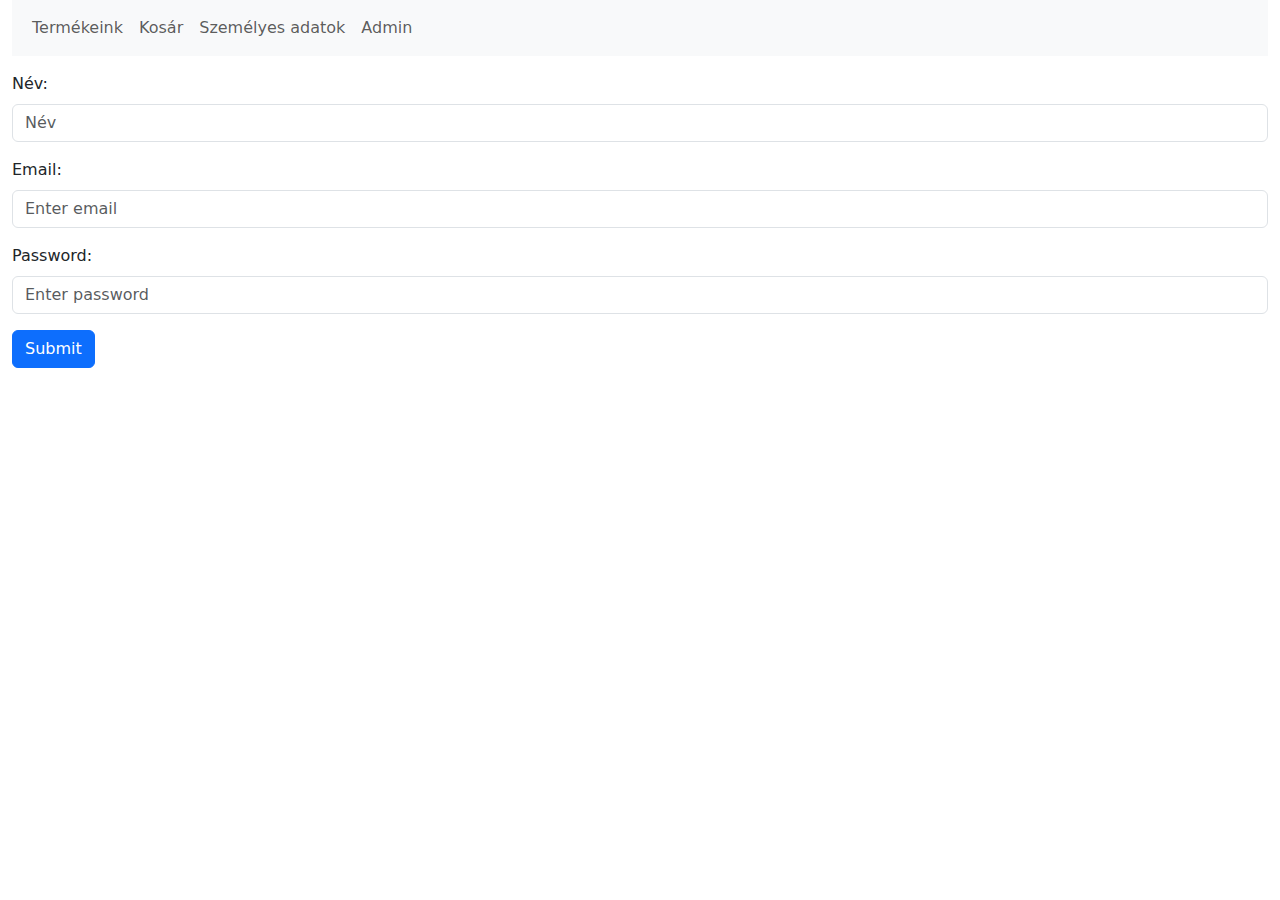
==== szemelyesAdatok.html @ 9e02fffe "szemelyesadatok, kosartorles" ====
<!DOCTYPE html>
<html lang="en">
  <head>
    <meta charset="UTF-8" />
    <meta name="viewport" content="width=device-width, initial-scale=1.0" />
    <title>Sas Gyula</title>
    <link
      href="https://cdn.jsdelivr.net/npm/bootstrap@5.3.3/dist/css/bootstrap.min.css"
      rel="stylesheet"
    />
    <script src="https://cdn.jsdelivr.net/npm/bootstrap@5.3.3/dist/js/bootstrap.bundle.min.js"></script>
    <script src="https://ajax.googleapis.com/ajax/libs/jquery/3.7.1/jquery.min.js"></script>
    <script type="module" src="main.js"></script>
    <link rel="stylesheet" href="stilus.css" />
    <main class="container-fluid">
        <nav class="navbar navbar-expand-sm bg-light">
          <div class="container-fluid">
            <ul class="navbar-nav">
              <li class="nav-item">
                <a class="nav-link" href="index.html">Termékeink</a>
              </li>
              <li class="nav-item">
                <a class="nav-link" href="#">Kosár</a>
              </li>
              <li class="nav-item">
                <a class="nav-link" href="szemelyesAdatok.html">Személyes adatok</a>
              </li>
              <li class="nav-item">
                <a
                  class="nav-link"
                  href="https://sasgyula.github.io/listakezeloFuggvenyek_SZFB/"
                  >Admin</a
                >
              </li>
            </ul>
          </div>
        </nav>
        <article>
            <form action="/action_page.php">
                <div class="mb-3 mt-3">
                    <label for="name" class="form-label">Név:</label>
                    <input type="text" class="form-control" id="name" placeholder="Név" name="Name">
                  </div>
                <div class="mb-3 mt-3">
                  <label for="email" class="form-label">Email:</label>
                  <input type="email" class="form-control" id="email" placeholder="Enter email" name="email">
                </div>
                <div class="mb-3">
                  <label for="pwd" class="form-label">Password:</label>
                  <input type="password" class="form-control" id="pwd" placeholder="Enter password" name="pswd">
                </div>
                </div>
                <button type="submit" class="btn btn-primary">Submit</button>
              </form>   
        </article>


        </main>


</html>
---- stilus.css ----
.kepek{
    width: 100%;
    height: 200px;
    max-width: 300px;
    border-radius: 5px;
}
.kosarKep{
    width: 100%;
    max-width: 70px;
    height: 70px;
}
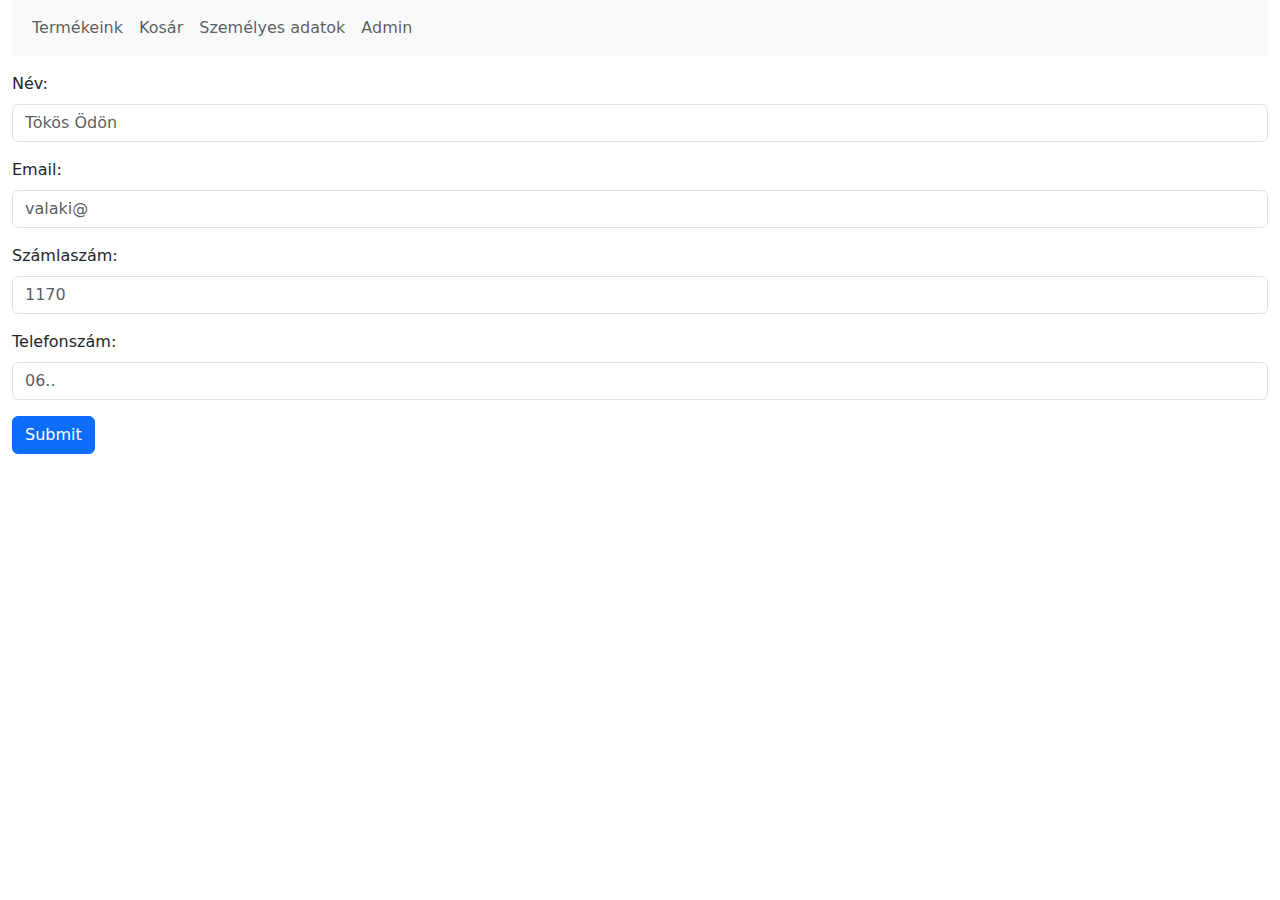
==== commit 49a66d59: "kosarLista szerkeztés, törlés" ====
--- a/szemelyesAdatok.html
+++ b/szemelyesAdatok.html
@@ -38,18 +38,21 @@
         <article>
             <form action="/action_page.php">
                 <div class="mb-3 mt-3">
-                    <label for="name" class="form-label">Név:</label>
-                    <input type="text" class="form-control" id="name" placeholder="Név" name="Name">
+                    <label for="nev" class="form-label">Név:</label>
+                    <input type="text" class="form-control" id="nev" placeholder="Tökös Ödön" name="nev">
                   </div>
                 <div class="mb-3 mt-3">
                   <label for="email" class="form-label">Email:</label>
-                  <input type="email" class="form-control" id="email" placeholder="Enter email" name="email">
+                  <input type="email" class="form-control" id="email" placeholder="valaki@" name="email">
                 </div>
-                <div class="mb-3">
-                  <label for="pwd" class="form-label">Password:</label>
-                  <input type="password" class="form-control" id="pwd" placeholder="Enter password" name="pswd">
+                <div class="mb-3 mt-3">
+                  <label for="szSzam" class="form-label">Számlaszám:</label>
+                  <input type="number" class="form-control" id="szSzam" placeholder="1170" name="szSzam">
                 </div>
-                </div>
+              <div class="mb-3 mt-3">
+                <label for="telSzam" class="form-label">Telefonszám:</label>
+                <input type="number" class="form-control" id="telSzam" placeholder="06.." name="telSzam">
+              </div>
                 <button type="submit" class="btn btn-primary">Submit</button>
               </form>   
         </article>
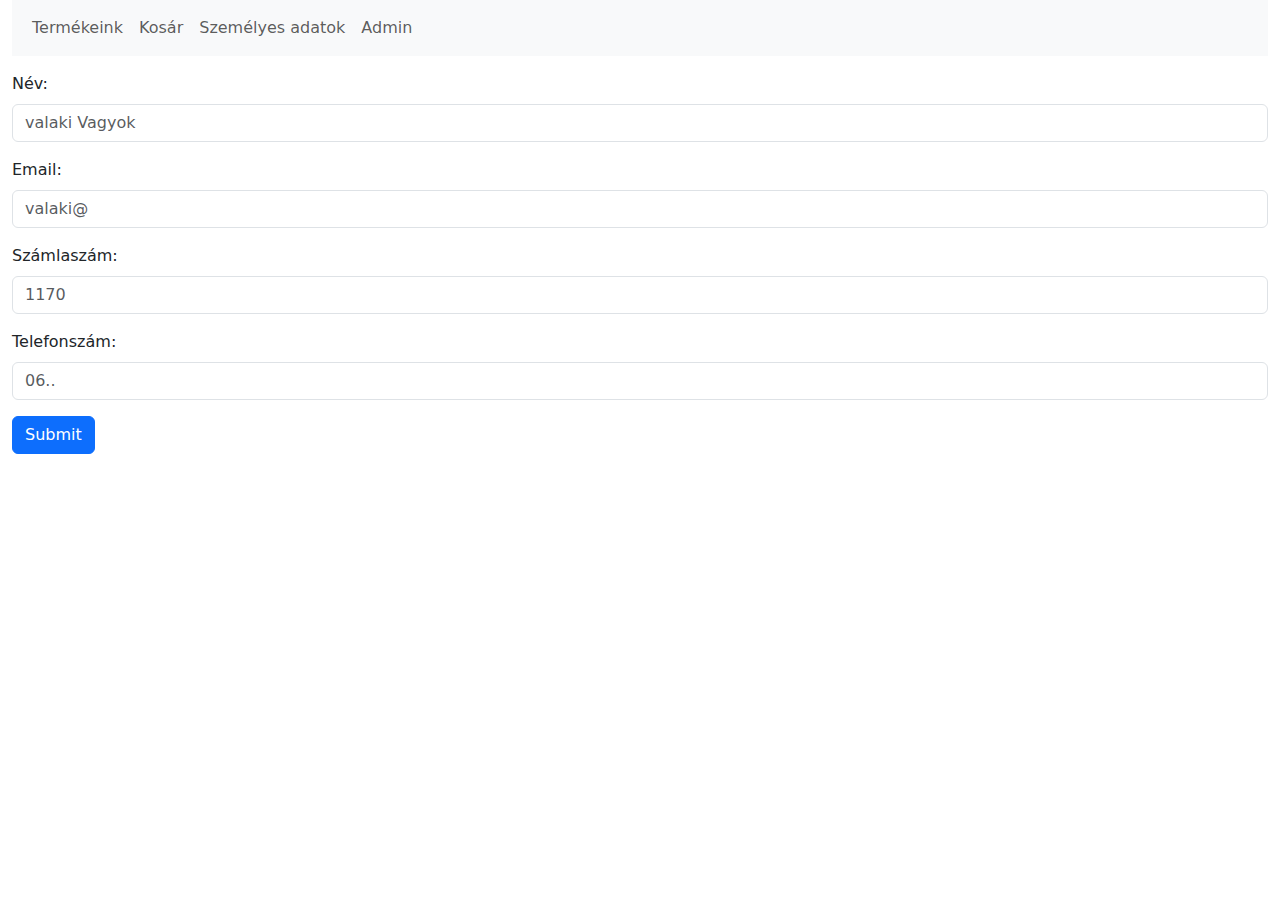
==== commit 872b79e3: "szemelyes adatok, db szám" ====
--- a/szemelyesAdatok.html
+++ b/szemelyesAdatok.html
@@ -36,10 +36,13 @@
           </div>
         </nav>
         <article>
-            <form action="/action_page.php">
+            <form>
                 <div class="mb-3 mt-3">
-                    <label for="nev" class="form-label">Név:</label>
-                    <input type="text" class="form-control" id="nev" placeholder="Tökös Ödön" name="nev">
+                    <label for="nev" class="form-label">Név:</label> 
+                    <input type="text" class="form-control" id="nev" required placeholder="valaki Vagyok" name="nev" pattern="^[A-Z][a-zA-Z ]{2,}$">
+                    <div class="valid-feedback">Ok.</div>
+                    <div class="invalid-feedback">A név megadása kötelező! Nagybetűvel kezdődik, legalább 3 karakter legyen!</div>
+                  </div>
                   </div>
                 <div class="mb-3 mt-3">
                   <label for="email" class="form-label">Email:</label>
@@ -53,10 +56,12 @@
                 <label for="telSzam" class="form-label">Telefonszám:</label>
                 <input type="number" class="form-control" id="telSzam" placeholder="06.." name="telSzam">
               </div>
-                <button type="submit" class="btn btn-primary">Submit</button>
+                <button type="submit" id="submit" class="btn btn-primary">Submit</button>
               </form>   
         </article>
+        <div id="adatok">
 
+        </div>
 
         </main>
 
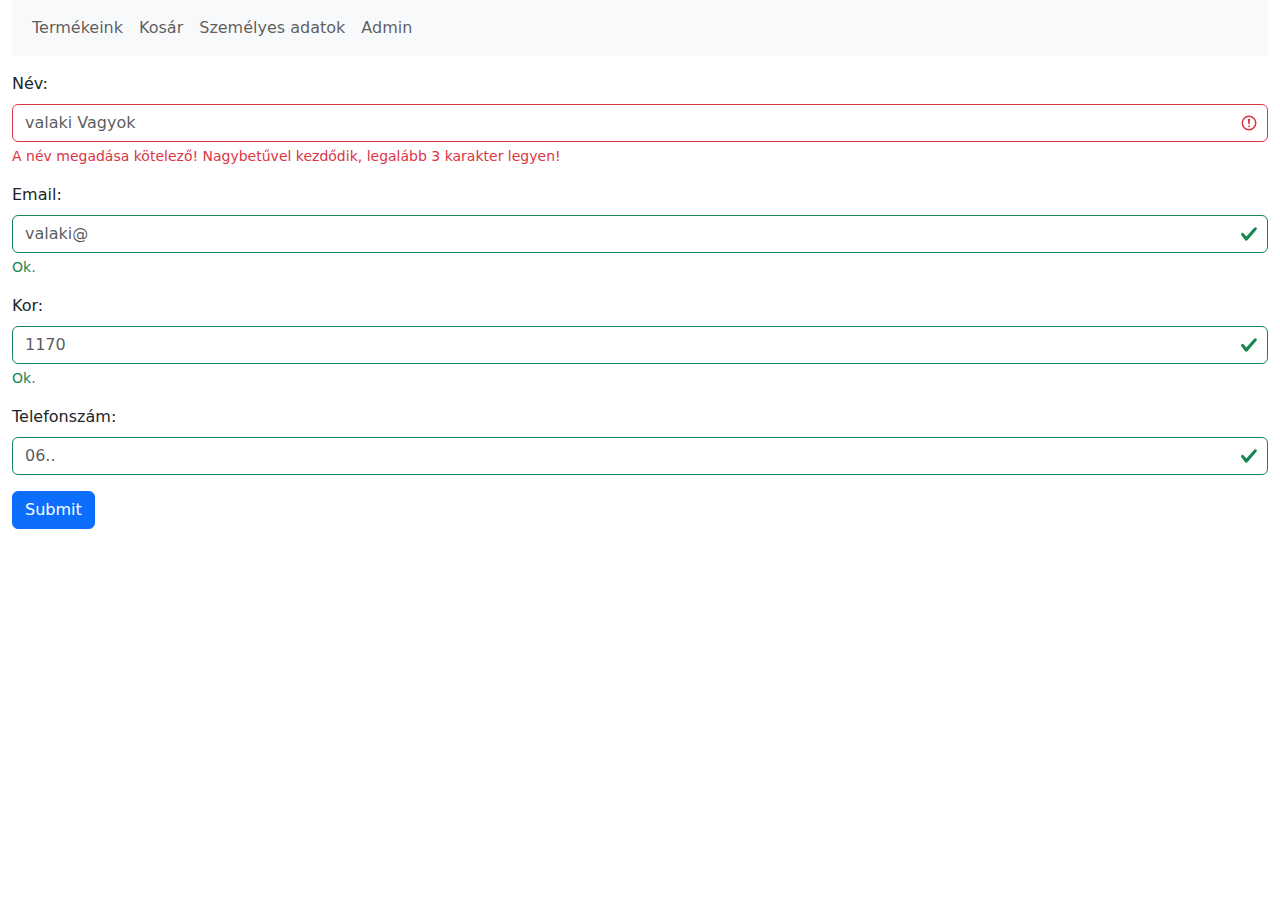
==== commit 03a31562: "readme szerkeztése, urlapvalidalas" ====
--- a/szemelyesAdatok.html
+++ b/szemelyesAdatok.html
@@ -36,7 +36,7 @@
           </div>
         </nav>
         <article>
-            <form>
+            <form class="was-validated">
                 <div class="mb-3 mt-3">
                     <label for="nev" class="form-label">Név:</label> 
                     <input type="text" class="form-control" id="nev" required placeholder="valaki Vagyok" name="nev" pattern="^[A-Z][a-zA-Z ]{2,}$">
@@ -46,11 +46,15 @@
                   </div>
                 <div class="mb-3 mt-3">
                   <label for="email" class="form-label">Email:</label>
-                  <input type="email" class="form-control" id="email" placeholder="valaki@" name="email">
+                  <input type="email" class="form-control" id="email" pattern="[^ @]*@[^ @]*" placeholder="valaki@" name="email">
+                  <div class="valid-feedback">Ok.</div>
+                    <div class="invalid-feedback">@ kötelező</div>
                 </div>
                 <div class="mb-3 mt-3">
-                  <label for="szSzam" class="form-label">Számlaszám:</label>
-                  <input type="number" class="form-control" id="szSzam" placeholder="1170" name="szSzam">
+                  <label for="szSzam" class="form-label">Kor:</label>
+                  <input type="number" class="form-control" id="szSzam" min="15" max="120" placeholder="1170" name="szSzam">
+                  <div class="valid-feedback">Ok.</div>
+                  <div class="invalid-feedback">15 és 120 között</div>
                 </div>
               <div class="mb-3 mt-3">
                 <label for="telSzam" class="form-label">Telefonszám:</label>
@@ -59,9 +63,6 @@
                 <button type="submit" id="submit" class="btn btn-primary">Submit</button>
               </form>   
         </article>
-        <div id="adatok">
-
-        </div>
 
         </main>
 
